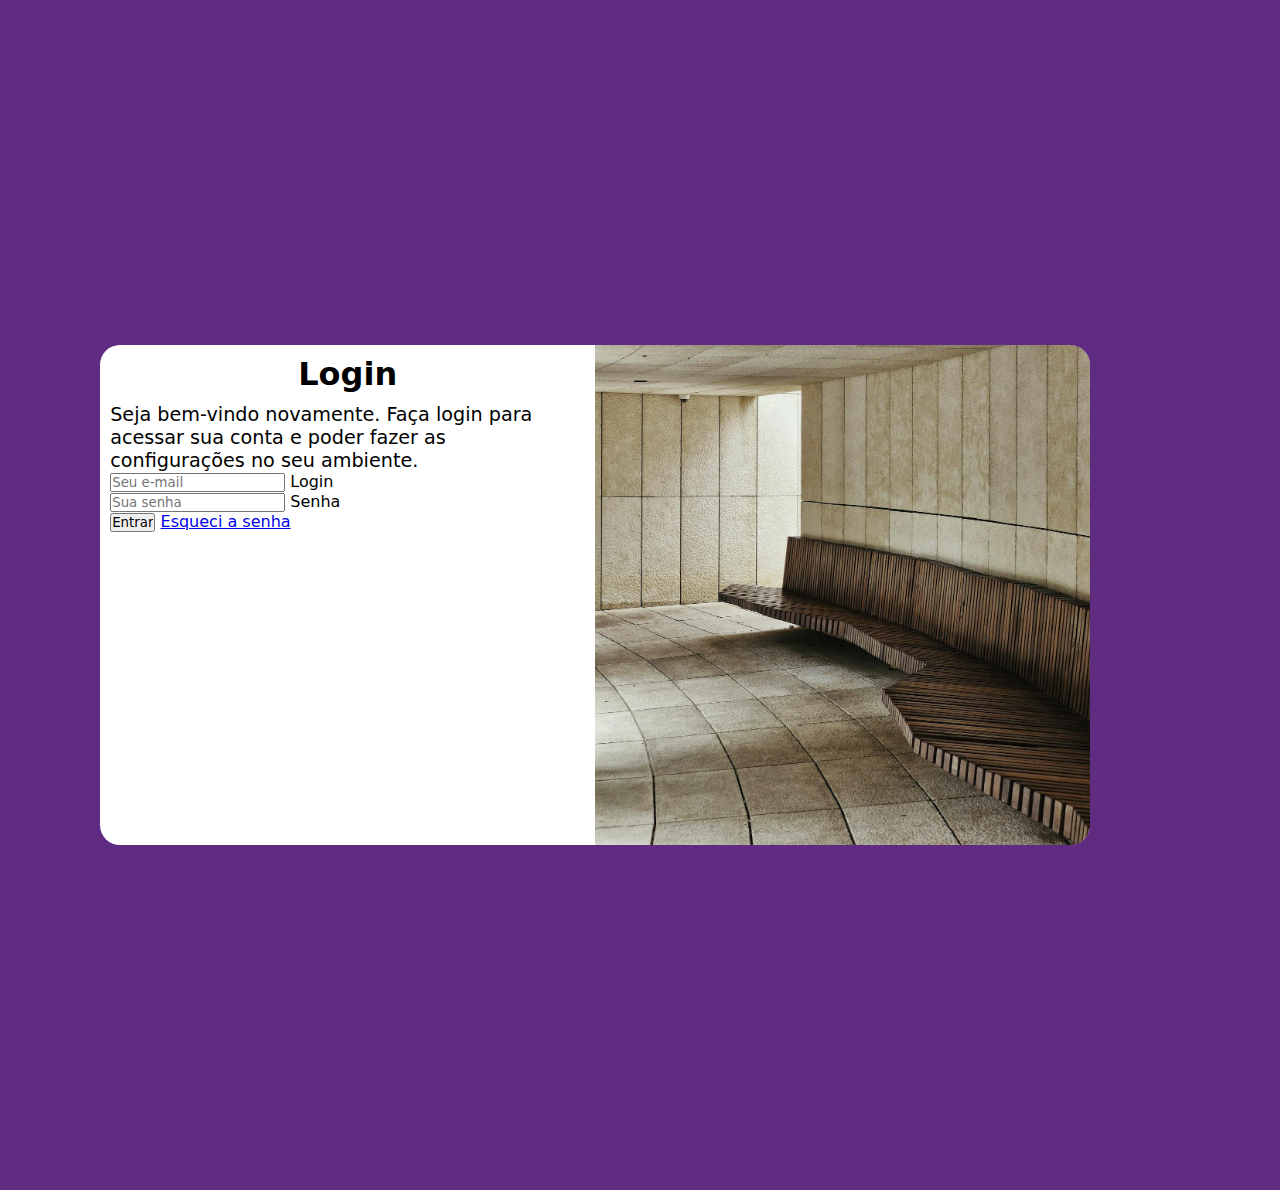
==== projeto-login/index.html @ c0249dea "Criando projeto de login" ====
<!DOCTYPE html>
<html lang="pt-BR">
<head>
    <meta charset="UTF-8">
    <meta name="viewport" content="width=device-width, initial-scale=1.0">
    <title>Login</title>
    <link href="https://fonts.google.com/icon?family=Material+Icons" rel="stylesheet">
    <link rel="stylesheet" href="estilos/style.css">
    <link rel="stylesheet" href="estilos/media-query.css">
</head>
<body>
    <main>
        <section id="login">
            <div id="imagem">
                
            </div>
            <div id="formulario">
                <h1>Login</h1>
                <p>Seja bem-vindo novamente. Faça login para acessar sua conta e poder fazer as configurações no seu ambiente.</p>
                <form action="login.js" method="post" autocomplete="on">
                    <div class="campo">
                        <input type="email" name="login" id="ilogin" placeholder="Seu e-mail" autocomplete="on" required maxlength="30">
                        <label for="email">Login</label>
                    </div>
                    <div class="campo">
                        <input type="password" name="senha" id="isenha" placeholder="Sua senha" autocomplete="current-password" required minlength="8" maxlength="20">
                        <label for="senha">Senha</label>
                    </div>
                    <input type="submit" value="Entrar">
                    <a href="esqueci.html">
                        Esqueci a senha 
                    </a>
                </form>
            </div>
        </section>
    </main>
</body>
</html>
---- projeto-login/estilos/style.css ----
@charset "UTF-8";

*{
    font-family: system-ui, -apple-system, BlinkMacSystemFont, 'Segoe UI', Roboto, Oxygen, Ubuntu, Cantarell, 'Open Sans', 'Helvetica Neue', sans-serif;
    padding: 0px;
    margin: 0px;
    box-sizing: border-box;
}

body, html{
    background-color: #5f2c82;
    height: 100vh;
    width: 100vh;
}

main{
    position: relative;
    height: 93vw;
    width: 93vw;
}

section#login{
    position: absolute;
    top: 50%;
    left: 50%;
    transform: translate(-50%, -50%);
    overflow: hidden;

    background-color: white;
    width: 250px;
    height: 500px;
    border-radius: 20px;

    transition: width 0.3s, height 0.3s;
    transition-timing-function: ease;
}

section#login > div#imagem{
    display: block;
    background: #5f2c82 url(../imagens/pexels-dmitry93-29024994.jpg) no-repeat;
    background-size: cover;
    background-position: left bottom;
    height: 200px;
}

section#login > div#formulario{
    display: block;
    padding: 10px;
}

div#formulario > h1{
    text-align: center;
    margin-bottom: 10px;
}

div#formulario > p{
    font-size: 0.8em;
}
---- projeto-login/estilos/media-query.css ----
@charset "UTF-8";

@media screen and (min-width: 768px) and (max-width: 992px){
    section#login {
        width: 80vw;
    }
    section#login > div#imagem{
        float: left;
        width: 30%;
        height: 100%;
    }
    section#login > div#formulario{
        float: right;
        width: 70%;
    }
}

@media screen and (min-width: 992px){
    /*body{
        background-image: linear-gradient(to top, #49a09d, #5f2c82);
    }*/
    section#login{
        width: 990px;
    }
    section#login > div#imagem{
        float: right;
        width: 50%;
        height: 100%;
    }
    section#login > div#formulario{
        float: left;
        width: 50%;
    }
    div#formulario > h1{
        font-size: 2em;
    }
    div#formulario > p{
        font-size: 1.2em;
    }
}
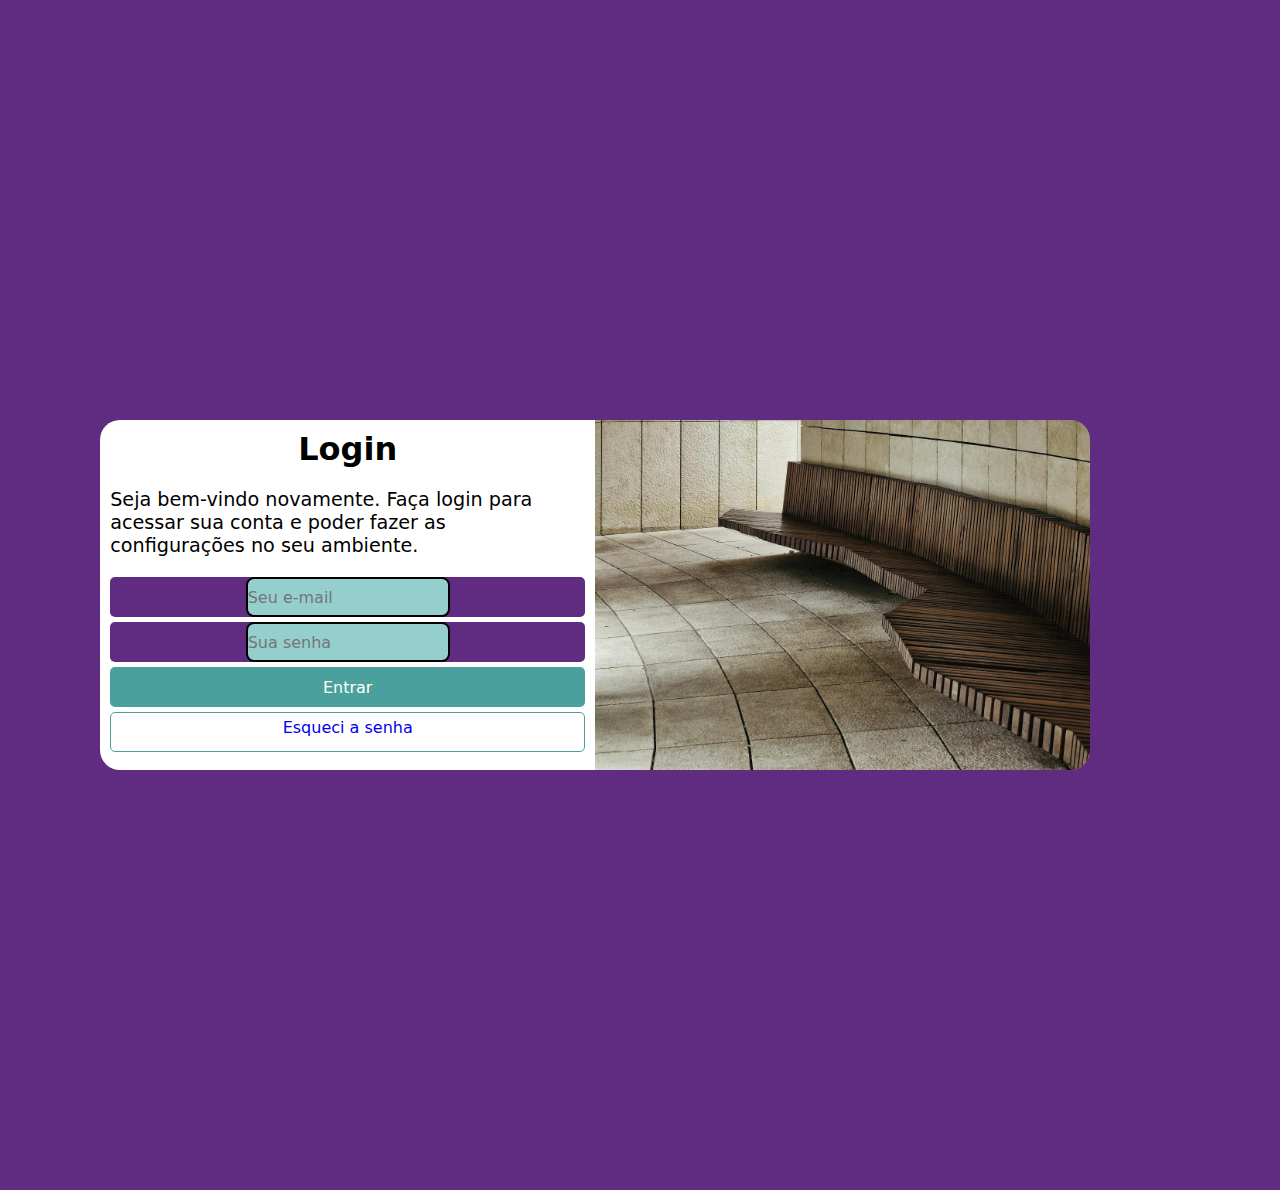
==== commit ce2d0321: "Finalizando o projeto" ====
--- a/projeto-login/index.html
+++ b/projeto-login/index.html
@@ -27,7 +27,7 @@
                         <label for="senha">Senha</label>
                     </div>
                     <input type="submit" value="Entrar">
-                    <a href="esqueci.html">
+                    <a href="esqueci.html" class="botao">
                         Esqueci a senha 
                     </a>
                 </form>
--- a/projeto-login/estilos/style.css
+++ b/projeto-login/estilos/style.css
@@ -23,7 +23,6 @@
     position: absolute;
     top: 50%;
     left: 50%;
-    transform: translate(-50%, -50%);
     overflow: hidden;
 
     background-color: white;
@@ -31,6 +30,7 @@
     height: 500px;
     border-radius: 20px;
 
+    transform: translate(-50%, -50%);
     transition: width 0.3s, height 0.3s;
     transition-timing-function: ease;
 }
@@ -55,4 +55,64 @@
 
 div#formulario > p{
     font-size: 0.8em;
+}
+
+form > div.campo{
+    text-align: center;
+    background-color: #5f2c82;
+    width: 100%;
+    display: block;
+    height: 40px;
+    border-radius: 5px;
+    margin: 5px 0px;
+}
+
+div.campo > label{
+    display: none;
+}
+
+div.campo > input{
+    background-color: #94cfcd;
+    font-size: 1em;
+    height: 100%;
+    border: 2px solid;
+    border-radius: 8px;
+}
+
+div.campo > input:focus-within{
+    background-color: white;
+}
+
+form > input[type=submit]{
+    display: block;
+    font-size: 1em;
+    width: 100%;
+    height: 40px;
+    background-color: #49a09d;
+    color: white;
+    border: none;
+    border-radius: 5px;
+    cursor: pointer;
+}
+
+form > input[type=submit]:hover{
+    background-color: #2d6462;
+}
+
+form > a.botao{
+    display: block;
+    text-align: center;
+    font-size: 1em;
+    width: 100%;
+    height: 40px;
+    margin-top: 5px;
+    padding-top: 5px;
+    background-color: white;
+    border: 1px solid #49a09d;
+    border-radius: 5px;
+    text-decoration: none;
+}
+
+form > a.botao:hover{
+    background-color: #6cd3cf;
 }--- a/projeto-login/estilos/media-query.css
+++ b/projeto-login/estilos/media-query.css
@@ -3,6 +3,7 @@
 @media screen and (min-width: 768px) and (max-width: 992px){
     section#login {
         width: 80vw;
+        height: 280px;
     }
     section#login > div#imagem{
         float: left;
@@ -21,6 +22,7 @@
     }*/
     section#login{
         width: 990px;
+        height: 350px;
     }
     section#login > div#imagem{
         float: right;
@@ -36,5 +38,6 @@
     }
     div#formulario > p{
         font-size: 1.2em;
+        margin: 20px 0px;
     }
 }